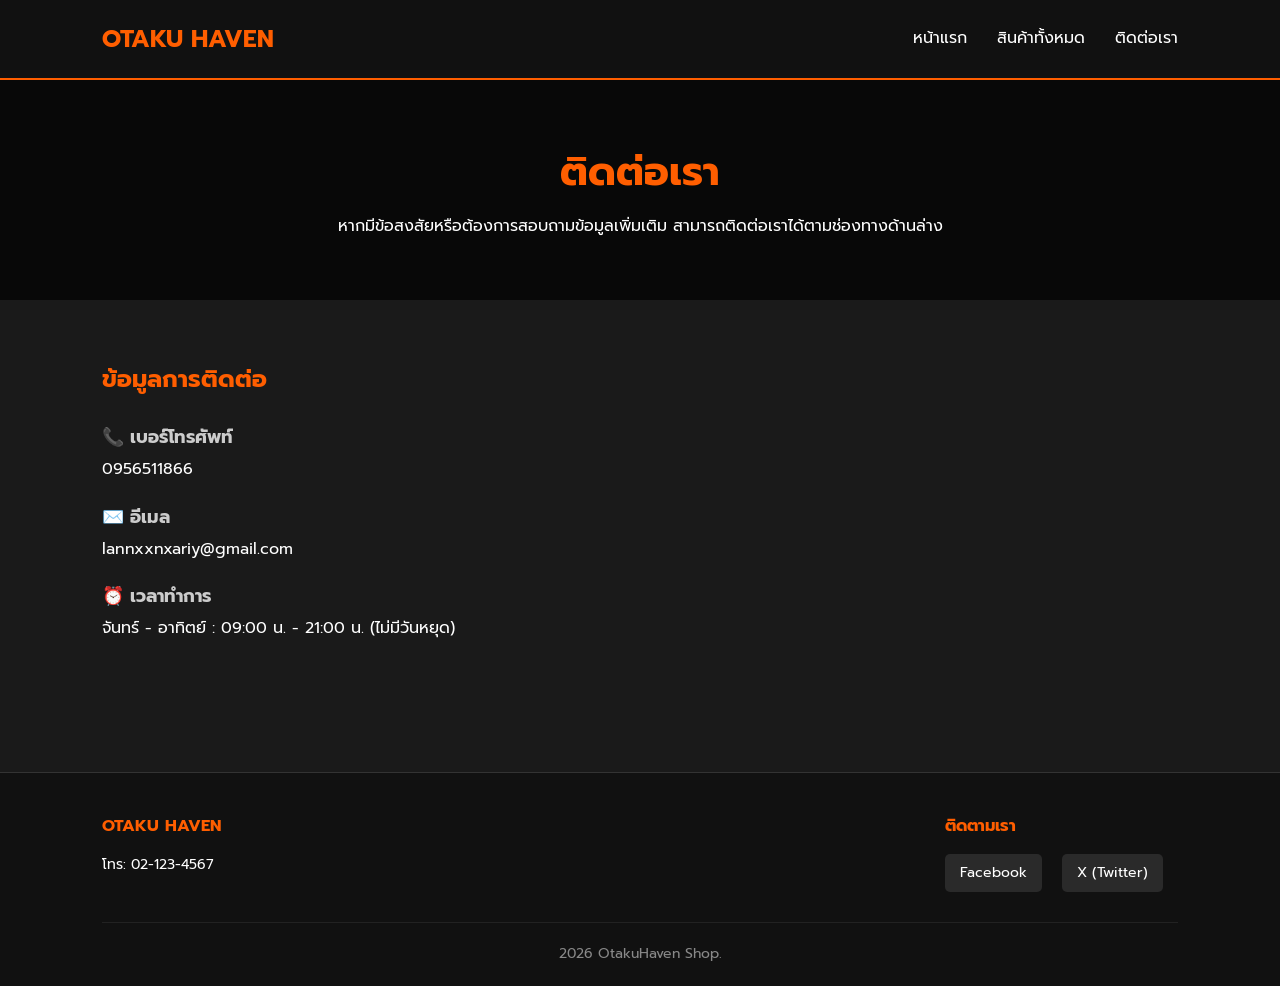
==== contact.html @ 7b40c11c "Add files via upload" ====
<!DOCTYPE html>
<html lang="th">
<head>
    <meta charset="UTF-8">
    <meta name="viewport" content="width=device-width, initial-scale=1.0">
    <title>ติดต่อเรา - OtakuHaven</title>
    <link rel="stylesheet" href="/css/style.css">
</head>
<body>


    <header class="navbar">
        <div class="nav-logo">OTAKU HAVEN</div>
        <nav>
            <ul class="nav-links">
                <li><a href="index.html">หน้าแรก</a></li>
                <li><a href="menu.html">สินค้าทั้งหมด</a></li>
                <li><a href="contact.html">ติดต่อเรา</a></li>
            </ul>
        </nav>
    </header>

    <section class="page-header">
        <h1>ติดต่อเรา</h1>
        <p>หากมีข้อสงสัยหรือต้องการสอบถามข้อมูลเพิ่มเติม สามารถติดต่อเราได้ตามช่องทางด้านล่าง</p>
    </section>

    <main class="contact-main">
        <div class="contact-wrapper">

            <section class="contact-info">
                <h2>ข้อมูลการติดต่อ</h2>
                <div class="info-item">

                </div>
                <div class="info-item">
                    <h3>📞 เบอร์โทรศัพท์</h3>
                    <p>0956511866</p>
                </div>
                <div class="info-item">
                    <h3>✉️ อีเมล</h3>
                    <p>lannxxnxariy@gmail.com</p>
                </div>
                <div class="info-item">
                    <h3>⏰ เวลาทำการ</h3>
                    <p>จันทร์ - อาทิตย์ : 09:00 น. - 21:00 น. (ไม่มีวันหยุด)</p>
                </div>
            </section>


            

 
    </main>

    <footer class="footer">
        <div class="footer-container">
            <div class="footer-info">
                <h3>OTAKU HAVEN</h3>
                <p></p>
                <p>โทร: 02-123-4567</p>
            </div>
            <div class="footer-social">
                <h3>ติดตามเรา</h3>
                <div class="footer-social-links">
                    <a href="#">Facebook</a>
                    <a href="#">X (Twitter)</a>
                </div>
            </div>
        </div>
        <div class="footer-bottom">
            <p>2026 OtakuHaven Shop.</p>
        </div>
    </footer>

</body>
</html>
---- css/style.css ----
/* css/style.css */

/* 1. Google Font & Base Settings */
@import url('https://fonts.googleapis.com/css2?family=Prompt:wght@300;400;600;700&display=swap');

:root {
    --primary-color: #1a1a1a;   /* สีดำ/เทาเข้ม (พื้นหลังหลัก) */
    --secondary-color: #ff5e00; /* สีส้ม Neon (สีเน้น / Buttons / Hover) */
    --text-color: #ffffff;      /* สีข้อความหลัก */
    --bg-light: #2a2a2a;        /* สีเทาอ่อนสำหรับการ์ดและ Section */
    --font-main: 'Prompt', sans-serif;
}

* {
    margin: 0;
    padding: 0;
    box-sizing: border-box;
}

body {
    font-family: var(--font-main);
    background-color: var(--primary-color);
    color: var(--text-color);
    line-height: 1.6;
}

a {
    text-decoration: none;
    color: inherit;
    transition: all 0.3s ease;
}

/* 2. Reusable Components (Navbar & Footer) */
/* Flexbox Point 1: Navbar Layout */
.navbar {
    display: flex;
    justify-content: space-between;
    align-items: center;
    padding: 20px 8%;
    background-color: #111111;
    border-bottom: 2px solid var(--secondary-color);
    position: sticky;
    top: 0;
    z-index: 1000;
}

.nav-logo {
    font-size: 24px;
    font-weight: 700;
    color: var(--secondary-color);
}

.nav-links {
    display: flex;
    list-style: none;
    gap: 30px;
}

.nav-links a {
    font-weight: 400;
    font-size: 16px;
}

/* Hover Effect 1: Navbar Links */
.nav-links a:hover {
    color: var(--secondary-color);
    padding-bottom: 5px;
    border-bottom: 2px solid var(--secondary-color);
}

.footer {
    background-color: #111111;
    padding: 40px 8% 20px;
    border-top: 1px solid #333;
    font-size: 14px;
}

/* Flexbox Point 2: Footer Content */
.footer-container {
    display: flex;
    justify-content: space-between;
    flex-wrap: wrap;
    gap: 30px;
    margin-bottom: 30px;
}

.footer-info h3, .footer-social h3 {
    color: var(--secondary-color);
    margin-bottom: 15px;
}

.footer-social-links a {
    display: inline-block;
    margin-right: 15px;
    background: var(--bg-light);
    padding: 8px 15px;
    border-radius: 5px;
}

/* Hover Effect 2: Social Links */
.footer-social-links a:hover {
    background-color: var(--secondary-color);
}

.footer-bottom {
    text-align: center;
    padding-top: 20px;
    border-top: 1px solid #222;
    color: #888;
}

/* Buttons */
.btn {
    display: inline-block;
    padding: 12px 30px;
    background-color: var(--secondary-color);
    color: white;
    font-weight: 600;
    border-radius: 5px;
    border: none;
    cursor: pointer;
    transition: transform 0.3s ease, background-color 0.3s ease;
}

/* Hover Effect 3: Buttons */
.btn:hover {
    background-color: #ff7c2b;
    transform: translateY(-3px);
}

/* Page Headers (For Menu and Contact pages) */
.page-header {
    text-align: center;
    padding: 60px 20px;
    background: linear-gradient(rgba(0,0,0,0.7), rgba(0,0,0,0.7)), url('../images/header-bg.jpg') center/cover;
}

.page-header h1 {
    font-size: 40px;
    color: var(--secondary-color);
    margin-bottom: 10px;
}

/* ==========================================
   PAGE 1: INDEX.HTML STYLES
   ========================================== */
.hero-section {
    display: flex;
    align-items: center;
    justify-content: space-between;
    padding: 80px 8%;
    gap: 50px;
    min-height: 80vh;
}

.hero-content {
    flex: 1;
}

.hero-content h1 {
    font-size: 48px;
    margin-bottom: 20px;
    line-height: 1.2;
}

.hero-content p {
    font-size: 18px;
    color: #ccc;
    margin-bottom: 30px;
}

.hero-image {
    flex: 1;
    text-align: center;
}

.hero-image img {
    max-width: 100%;
    border-radius: 10px;
    box-shadow: 0 10px 3px var(--secondary-color);
}

/* CSS Grid Point 1: Features Section */
.features-section {
    padding: 80px 8%;
    background-color: var(--bg-light);
    text-align: center;
}

.features-section h2 {
    font-size: 32px;
    margin-bottom: 40px;
}

.features-grid {
    display: grid;
    grid-template-columns: repeat(auto-fit, minmax(250px, 1fr));
    gap: 30px;
}

.feature-card {
    background-color: var(--primary-color);
    padding: 40px 30px;
    border-radius: 8px;
    border: 1px solid #333;
}

.feature-icon {
    width: 60px;
    height: 60px;
    margin-bottom: 20px;
}

.feature-card h3 {
    margin-bottom: 15px;
    color: var(--secondary-color);
}

/* Testimonials Section */
.testimonials-section {
    padding: 80px 8%;
    text-align: center;
}

.testimonials-section h2 {
    font-size: 32px;
    margin-bottom: 40px;
}

.testimonials-container {
    display: flex;
    justify-content: center;
    gap: 40px;
    flex-wrap: wrap;
}

.testimonial-card {
    background-color: var(--bg-light);
    padding: 30px;
    border-radius: 10px;
    max-width: 450px;
    text-align: left;
    position: relative;
}

.testimonial-text {
    font-style: italic;
    margin-bottom: 20px;
    color: #ddd;
}

.testimonial-user {
    display: flex;
    align-items: center;
    gap: 15px;
}

.testimonial-user img {
    width: 50px;
    height: 50px;
    border-radius: 50%; /* โปรไฟล์วงกลมบังคับ */
    object-fit: cover;
    border: 2px solid var(--secondary-color);
}

.testimonial-user span {
    font-weight: 600;
}

/* CTA Section */
.cta-section {
    padding: 60px 8%;
    background-color: var(--secondary-color); /* สีเด่นต่างจากอันอื่น */
    color: white;
    text-align: center;
}

.cta-section h2 {
    font-size: 36px;
    margin-bottom: 15px;
}

.cta-section p {
    margin-bottom: 25px;
    font-size: 18px;
}

.cta-section .btn {
    background-color: var(--primary-color);
    color: white;
}

.cta-section .btn:hover {
    background-color: #333;
}

/* ==========================================
   PAGE 2: MENU.HTML STYLES
   ========================================== */
.products-container {
    padding: 60px 8%;
}

/* CSS Grid Point 2: Product Grid บังคับ 3 คอลัมน์ */
.product-grid {
    display: grid;
    grid-template-columns: repeat(3, 1fr);
    gap: 40px;
}

/* สำหรับจอเล็ก ปรับให้ยืดหยุ่นไม่ให้พัง */
@media (max-width: 900px) {
    .product-grid { grid-template-columns: repeat(2, 1fr); }
}
@media (max-width: 600px) {
    .product-grid { grid-template-columns: 1fr; }
}

.product-card {
    background-color: var(--bg-light);
    border-radius: 8px;
    overflow: hidden;
    border: 1px solid #333;
    transition: all 0.3s ease;
}

/* Hover Effect 4: การ์ดสินค้าขยับและมีเงาขึ้นมา */
.product-card:hover {
    transform: translateY(-10px);
    box-shadow: 0 10px 20px rgba(255, 94, 0, 0.2);
    border-color: var(--secondary-color);
}

.product-img {
    width: 100%;
    height: 350px;
    object-fit: cover;
}

.product-info {
    padding: 20px;
}

.product-title {
    font-size: 20px;
    margin-bottom: 10px;
}

.product-desc {
    font-size: 14px;
    color: #bbb;
    margin-bottom: 15px;
    height: 45px;
    overflow: hidden;
}

.product-price {
    font-size: 22px;
    color: var(--secondary-color);
    font-weight: 700;
}

.promo-banner {
    background-color: #d60000; /* สีแดงเด่นชัด */
    text-align: center;
    padding: 25px 20px;
    font-size: 24px;
    font-weight: 700;
    letter-spacing: 1px;
}

/* ==========================================
   PAGE 3: CONTACT.HTML STYLES
   ========================================== */
.contact-main {
    padding: 60px 8%;
}

.contact-wrapper {
    display: grid;
    grid-template-columns: 1fr 1fr;
    gap: 50px;
    margin-bottom: 50px;
}

@media (max-width: 800px) {
    .contact-wrapper { grid-template-columns: 1fr; }
}

.contact-info h2, .contact-form-container h2 {
    color: var(--secondary-color);
    margin-bottom: 25px;
}

.info-item {
    margin-bottom: 20px;
}

.info-item h3 {
    font-size: 18px;
    margin-bottom: 5px;
    color: #ccc;
}

.contact-form {
    background-color: var(--bg-light);
    padding: 30px;
    border-radius: 8px;
}

.form-group {
    margin-bottom: 20px;
}

.form-group label {
    display: block;
    margin-bottom: 8px;
    font-weight: 600;
}

.form-group input, .form-group textarea {
    width: 100%;
    padding: 12px;
    background-color: var(--primary-color);
    border: 1px solid #444;
    border-radius: 4px;
    color: white;
    font-family: var(--font-main);
}

.form-group input:focus, .form-group textarea:focus {
    outline: none;
    border-color: var(--secondary-color);
}

.map-section {
    width: 100%;
    height: 400px;
    border-radius: 8px;
    overflow: hidden;
}

.map-section iframe {
    width: 100%;
    height: 100%;
    border: none;
}
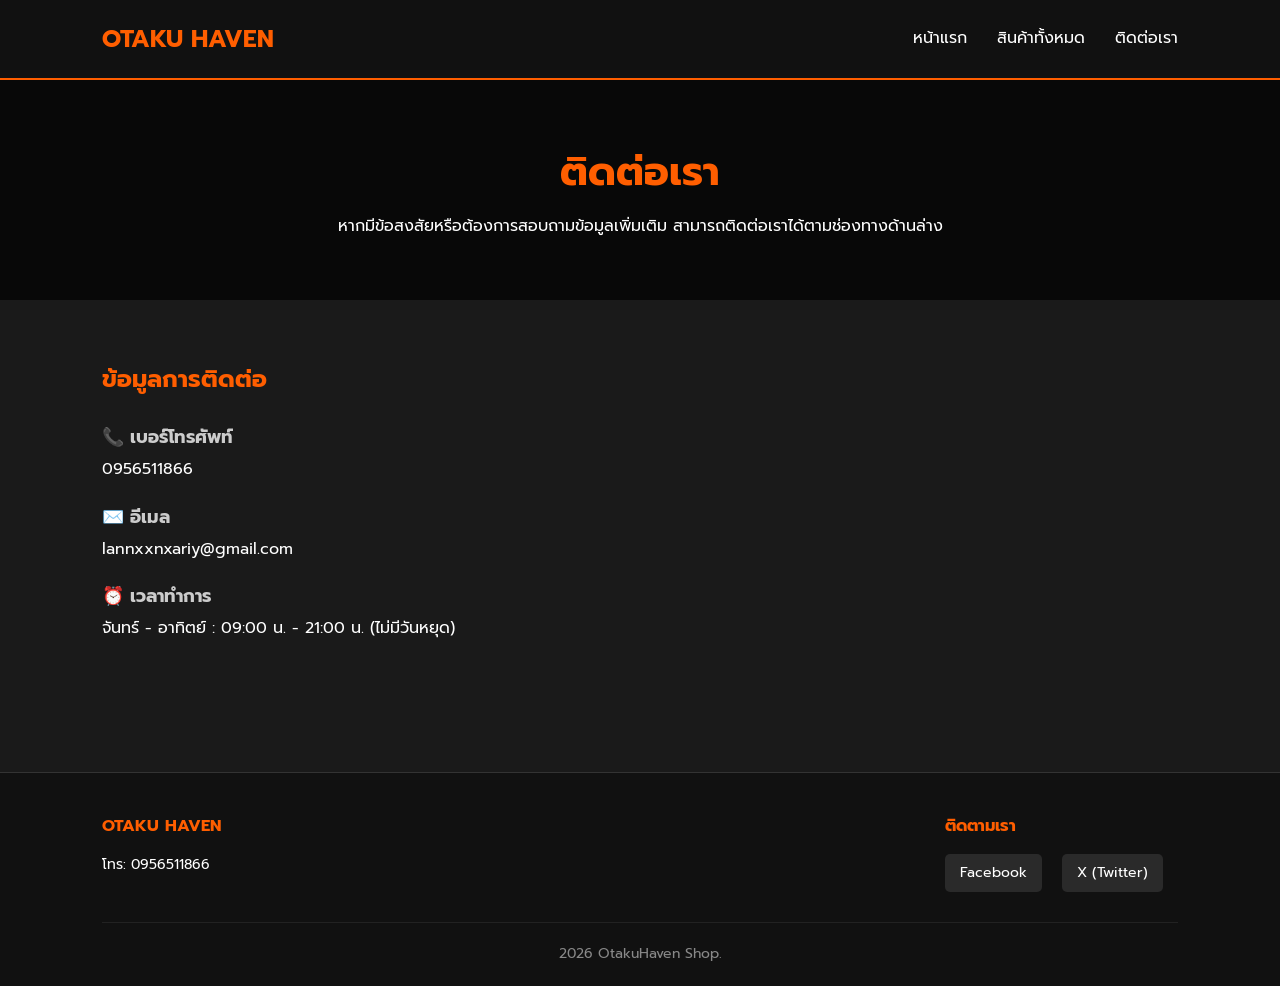
==== commit 9cbad8a8: "Update contact phone number in footer" ====
--- a/contact.html
+++ b/contact.html
@@ -4,7 +4,7 @@
     <meta charset="UTF-8">
     <meta name="viewport" content="width=device-width, initial-scale=1.0">
     <title>ติดต่อเรา - OtakuHaven</title>
-    <link rel="stylesheet" href="/css/style.css">
+    <link rel="stylesheet" href="style.css" rel="stylesheet">
 </head>
 <body>
 
@@ -58,7 +58,7 @@
             <div class="footer-info">
                 <h3>OTAKU HAVEN</h3>
                 <p></p>
-                <p>โทร: 02-123-4567</p>
+                <p>โทร: 0956511866</p>
             </div>
             <div class="footer-social">
                 <h3>ติดตามเรา</h3>
@@ -74,4 +74,4 @@
     </footer>
 
 </body>
-</html>+</html>
--- a/style.css
+++ b/style.css
@@ -0,0 +1,438 @@
+
+@import url('https://fonts.googleapis.com/css2?family=Prompt:wght@300;400;600;700&display=swap');
+
+:root {
+    --primary-color: #1a1a1a;   
+    --secondary-color: #ff5e00; 
+    --text-color: #ffffff;      
+    --bg-light: #2a2a2a;        
+    --font-main: 'Prompt', sans-serif;
+}
+
+* {
+    margin: 0;
+    padding: 0;
+    box-sizing: border-box;
+}
+
+body {
+    font-family: var(--font-main);
+    background-color: var(--primary-color);
+    color: var(--text-color);
+    line-height: 1.6;
+}
+
+a {
+    text-decoration: none;
+    color: inherit;
+    transition: all 0.3s ease;
+}
+
+/* 2. Reusable Components (Navbar & Footer) */
+/* Flexbox Point 1: Navbar Layout */
+.navbar {
+    display: flex;
+    justify-content: space-between;
+    align-items: center;
+    padding: 20px 8%;
+    background-color: #111111;
+    border-bottom: 2px solid var(--secondary-color);
+    position: sticky;
+    top: 0;
+    z-index: 1000;
+}
+
+.nav-logo {
+    font-size: 24px;
+    font-weight: 700;
+    color: var(--secondary-color);
+}
+
+.nav-links {
+    display: flex;
+    list-style: none;
+    gap: 30px;
+}
+
+.nav-links a {
+    font-weight: 400;
+    font-size: 16px;
+}
+
+/* Hover Effect 1: Navbar Links */
+.nav-links a:hover {
+    color: var(--secondary-color);
+    padding-bottom: 5px;
+    border-bottom: 2px solid var(--secondary-color);
+}
+
+.footer {
+    background-color: #111111;
+    padding: 40px 8% 20px;
+    border-top: 1px solid #333;
+    font-size: 14px;
+}
+
+/* Flexbox Point 2: Footer Content */
+.footer-container {
+    display: flex;
+    justify-content: space-between;
+    flex-wrap: wrap;
+    gap: 30px;
+    margin-bottom: 30px;
+}
+
+.footer-info h3, .footer-social h3 {
+    color: var(--secondary-color);
+    margin-bottom: 15px;
+}
+
+.footer-social-links a {
+    display: inline-block;
+    margin-right: 15px;
+    background: var(--bg-light);
+    padding: 8px 15px;
+    border-radius: 5px;
+}
+
+/* Hover Effect 2: Social Links */
+.footer-social-links a:hover {
+    background-color: var(--secondary-color);
+}
+
+.footer-bottom {
+    text-align: center;
+    padding-top: 20px;
+    border-top: 1px solid #222;
+    color: #888;
+}
+
+/* Buttons */
+.btn {
+    display: inline-block;
+    padding: 12px 30px;
+    background-color: var(--secondary-color);
+    color: white;
+    font-weight: 600;
+    border-radius: 5px;
+    border: none;
+    cursor: pointer;
+    transition: transform 0.3s ease, background-color 0.3s ease;
+}
+
+/* Hover Effect 3: Buttons */
+.btn:hover {
+    background-color: #ff7c2b;
+    transform: translateY(-3px);
+}
+
+/* Page Headers (For Menu and Contact pages) */
+.page-header {
+    text-align: center;
+    padding: 60px 20px;
+    background: linear-gradient(rgba(0,0,0,0.7), rgba(0,0,0,0.7)), url('../images/header-bg.jpg') center/cover;
+}
+
+.page-header h1 {
+    font-size: 40px;
+    color: var(--secondary-color);
+    margin-bottom: 10px;
+}
+
+.hero-section {
+    display: flex;
+    align-items: center;
+    justify-content: space-between;
+    padding: 80px 8%;
+    gap: 50px;
+    min-height: 80vh;
+}
+
+.hero-content {
+    flex: 1;
+}
+
+.hero-content h1 {
+    font-size: 48px;
+    margin-bottom: 20px;
+    line-height: 1.2;
+}
+
+.hero-content p {
+    font-size: 18px;
+    color: #ccc;
+    margin-bottom: 30px;
+}
+
+.hero-image {
+    flex: 1;
+    text-align: center;
+}
+
+.hero-image img {
+    max-width: 100%;
+    border-radius: 10px;
+    box-shadow: 0 10px 3px var(--secondary-color);
+}
+
+
+.features-section {
+    padding: 80px 8%;
+    background-color: var(--bg-light);
+    text-align: center;
+}
+
+.features-section h2 {
+    font-size: 32px;
+    margin-bottom: 40px;
+}
+
+.features-grid {
+    display: grid;
+    grid-template-columns: repeat(auto-fit, minmax(250px, 1fr));
+    gap: 30px;
+}
+
+.feature-card {
+    background-color: var(--primary-color);
+    padding: 40px 30px;
+    border-radius: 8px;
+    border: 1px solid #333;
+}
+
+.feature-icon {
+    width: 60px;
+    height: 60px;
+    margin-bottom: 20px;
+}
+
+.feature-card h3 {
+    margin-bottom: 15px;
+    color: var(--secondary-color);
+}
+
+/* Testimonials Section */
+.testimonials-section {
+    padding: 80px 8%;
+    text-align: center;
+}
+
+.testimonials-section h2 {
+    font-size: 32px;
+    margin-bottom: 40px;
+}
+
+.testimonials-container {
+    display: flex;
+    justify-content: center;
+    gap: 40px;
+    flex-wrap: wrap;
+}
+
+.testimonial-card {
+    background-color: var(--bg-light);
+    padding: 30px;
+    border-radius: 10px;
+    max-width: 450px;
+    text-align: left;
+    position: relative;
+}
+
+.testimonial-text {
+    font-style: italic;
+    margin-bottom: 20px;
+    color: #ddd;
+}
+
+.testimonial-user {
+    display: flex;
+    align-items: center;
+    gap: 15px;
+}
+
+.testimonial-user img {
+    width: 50px;
+    height: 50px;
+    border-radius: 50%; 
+    object-fit: cover;
+    border: 2px solid var(--secondary-color);
+}
+
+.testimonial-user span {
+    font-weight: 600;
+}
+
+/* CTA Section */
+.cta-section {
+    padding: 60px 8%;
+    background-color: var(--secondary-color);
+    color: white;
+    text-align: center;
+}
+
+.cta-section h2 {
+    font-size: 36px;
+    margin-bottom: 15px;
+}
+
+.cta-section p {
+    margin-bottom: 25px;
+    font-size: 18px;
+}
+
+.cta-section .btn {
+    background-color: var(--primary-color);
+    color: white;
+}
+
+.cta-section .btn:hover {
+    background-color: #333;
+}
+
+
+.products-container {
+    padding: 60px 8%;
+}
+
+/* CSS Grid Point 2: Product Grid บังคับ 3 คอลัมน์ */
+.product-grid {
+    display: grid;
+    grid-template-columns: repeat(3, 1fr);
+    gap: 40px;
+}
+
+/* สำหรับจอเล็ก ปรับให้ยืดหยุ่นไม่ให้พัง */
+@media (max-width: 900px) {
+    .product-grid { grid-template-columns: repeat(2, 1fr); }
+}
+@media (max-width: 600px) {
+    .product-grid { grid-template-columns: 1fr; }
+}
+
+.product-card {
+    background-color: var(--bg-light);
+    border-radius: 8px;
+    overflow: hidden;
+    border: 1px solid #333;
+    transition: all 0.3s ease;
+}
+
+/* Hover Effect 4: การ์ดสินค้าขยับและมีเงาขึ้นมา */
+.product-card:hover {
+    transform: translateY(-10px);
+    box-shadow: 0 10px 20px rgba(255, 94, 0, 0.2);
+    border-color: var(--secondary-color);
+}
+
+.product-img {
+    width: 100%;
+    height: 350px;
+    object-fit: cover;
+}
+
+.product-info {
+    padding: 20px;
+}
+
+.product-title {
+    font-size: 20px;
+    margin-bottom: 10px;
+}
+
+.product-desc {
+    font-size: 14px;
+    color: #bbb;
+    margin-bottom: 15px;
+    height: 45px;
+    overflow: hidden;
+}
+
+.product-price {
+    font-size: 22px;
+    color: var(--secondary-color);
+    font-weight: 700;
+}
+
+.promo-banner {
+    background-color: #d60000; /* สีแดงเด่นชัด */
+    text-align: center;
+    padding: 25px 20px;
+    font-size: 24px;
+    font-weight: 700;
+    letter-spacing: 1px;
+}
+
+
+.contact-main {
+    padding: 60px 8%;
+}
+
+.contact-wrapper {
+    display: grid;
+    grid-template-columns: 1fr 1fr;
+    gap: 50px;
+    margin-bottom: 50px;
+}
+
+@media (max-width: 800px) {
+    .contact-wrapper { grid-template-columns: 1fr; }
+}
+
+.contact-info h2, .contact-form-container h2 {
+    color: var(--secondary-color);
+    margin-bottom: 25px;
+}
+
+.info-item {
+    margin-bottom: 20px;
+}
+
+.info-item h3 {
+    font-size: 18px;
+    margin-bottom: 5px;
+    color: #ccc;
+}
+
+.contact-form {
+    background-color: var(--bg-light);
+    padding: 30px;
+    border-radius: 8px;
+}
+
+.form-group {
+    margin-bottom: 20px;
+}
+
+.form-group label {
+    display: block;
+    margin-bottom: 8px;
+    font-weight: 600;
+}
+
+.form-group input, .form-group textarea {
+    width: 100%;
+    padding: 12px;
+    background-color: var(--primary-color);
+    border: 1px solid #444;
+    border-radius: 4px;
+    color: white;
+    font-family: var(--font-main);
+}
+
+.form-group input:focus, .form-group textarea:focus {
+    outline: none;
+    border-color: var(--secondary-color);
+}
+
+.map-section {
+    width: 100%;
+    height: 400px;
+    border-radius: 8px;
+    overflow: hidden;
+}
+
+.map-section iframe {
+    width: 100%;
+    height: 100%;
+    border: none;
+}
